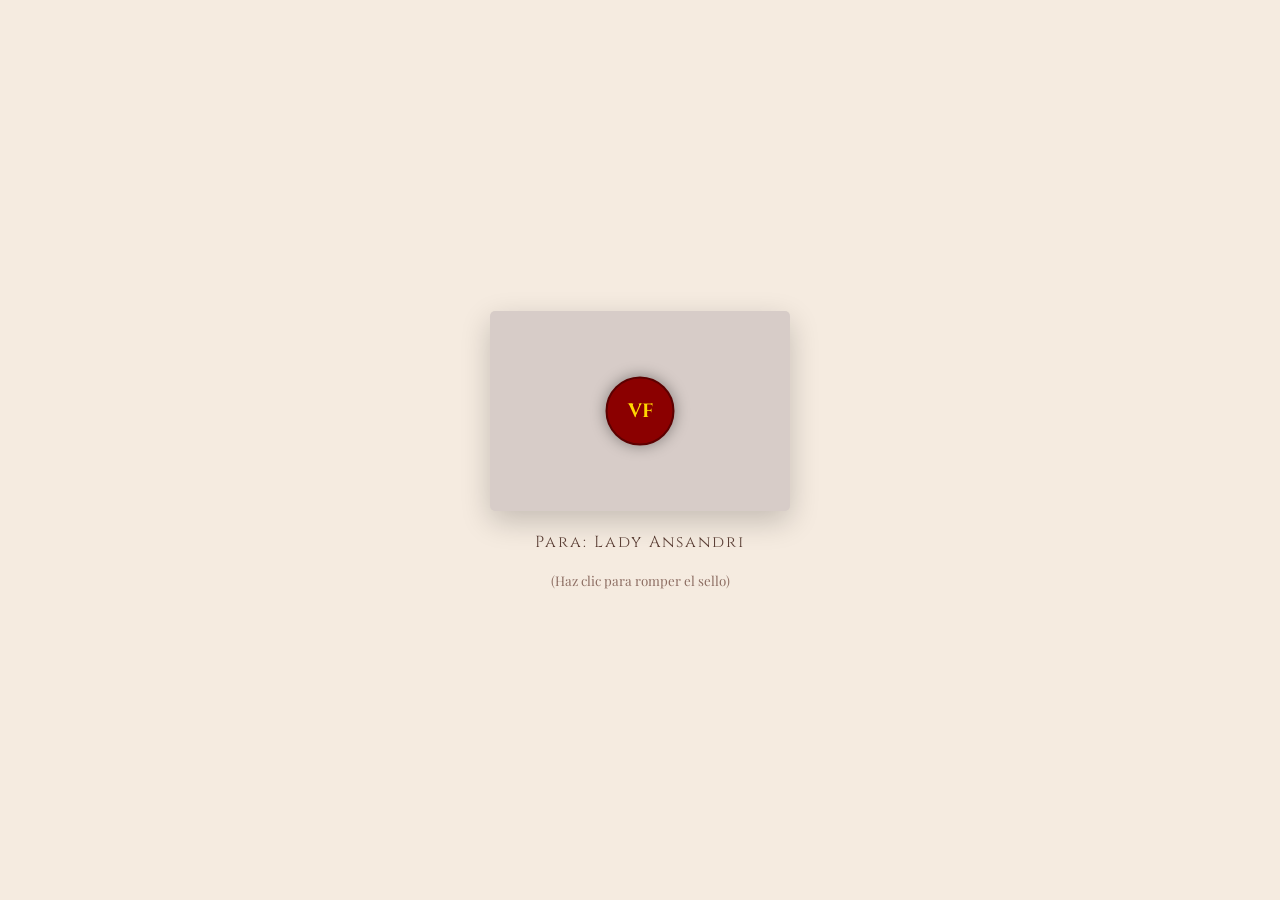
==== index.html @ 5187a6ae "Create index.html" ====
<!DOCTYPE html>
<html lang="es">
<head>
    <meta charset="UTF-8">
    <meta name="viewport" content="width=device-width, initial-scale=1.0">
    <title>Un comunicado del Vizconde Federico</title>
    <style>
        @import url('https://fonts.googleapis.com/css2?family=Cinzel:wght@400;700&family=Playfair+Display:ital,wght@0,400;0,700;1,400&family=Great+Vibes&display=swap');

        body {
            background-color: #f5ebe0;
            display: flex;
            justify-content: center;
            align-items: center;
            min-height: 100vh;
            margin: 0;
            overflow: hidden;
            font-family: 'Playfair Display', serif;
        }

        /* Estilo del Sobre */
        #envelope-container {
            cursor: pointer;
            transition: transform 0.5s;
            text-align: center;
            z-index: 10;
        }

        #envelope-container:hover {
            transform: scale(1.05);
        }

        .envelope {
            width: 300px;
            height: 200px;
            background-color: #d7ccc8;
            position: relative;
            border-radius: 5px;
            box-shadow: 0 10px 30px rgba(0,0,0,0.2);
            margin: 0 auto;
        }

        .seal {
            width: 65px;
            height: 65px;
            background-color: #8b0000;
            border-radius: 50%;
            position: absolute;
            top: 50%;
            left: 50%;
            transform: translate(-50%, -50%);
            border: 2px solid #5d0000;
            box-shadow: 0 0 15px rgba(0,0,0,0.4);
            display: flex;
            justify-content: center;
            align-items: center;
            color: #ffd700;
            font-family: 'Cinzel', serif;
            font-weight: bold;
            font-size: 1.2rem;
            z-index: 2;
        }

        /* Estilo de la Carta */
        #letter {
            display: none;
            background-color: #fff9f0;
            width: 90%;
            max-width: 450px;
            padding: 40px;
            border: 2px solid #5d4037;
            box-shadow: 0 0 25px rgba(0,0,0,0.15);
            text-align: center;
            animation: fadeIn 1.2s ease-out;
            position: relative;
        }

        .header h1 { 
            font-family: 'Cinzel', serif; 
            border-bottom: 2px solid #5d4037; 
            letter-spacing: 3px; 
            font-size: 1.4rem;
            margin-bottom: 5px;
        }

        .date { font-size: 0.8rem; text-transform: uppercase; margin-bottom: 20px; display: block; }

        .salutation { 
            font-family: 'Great Vibes', cursive; 
            font-size: 2.8rem; 
            margin-bottom: 20px; 
            display: block; 
            color: #3e2723;
        }

        .content p { line-height: 1.6; color: #3e2723; font-size: 1.05rem; }

        .question { 
            font-family: 'Cinzel', serif; 
            font-weight: bold; 
            font-size: 1.2rem; 
            margin: 25px 0; 
            border-top: 1px solid #d7ccc8; 
            border-bottom: 1px solid #d7ccc8; 
            padding: 15px 0; 
            color: #2c1e1a;
        }
        
        .btn-accept {
            background-color: #5d4037;
            color: white;
            padding: 12px 30px;
            border: none;
            font-family: 'Cinzel', serif;
            cursor: pointer;
            margin-top: 15px;
            transition: 0.3s;
        }

        .btn-accept:hover { background-color: #8d6e63; letter-spacing: 1px; }

        /* Pantalla Final */
        #reward {
            display: none;
            text-align: center;
            animation: scaleUp 0.8s cubic-bezier(0.175, 0.885, 0.32, 1.275) forwards;
        }

        #reward h2 { font-family: 'Great Vibes', cursive; font-size: 4.5rem; color: #8b0000; margin-bottom: 10px; }

        @keyframes fadeIn { from { opacity: 0; transform: translateY(30px); } to { opacity: 1; transform: translateY(0); } }
        @keyframes scaleUp { from { transform: scale(0.5); opacity: 0; } to { transform: scale(1); opacity: 1; } }

        .confetti { position: absolute; width: 12px; height: 12px; border-radius: 50%; pointer-events: none; }
    </style>
</head>
<body>

    <div id="envelope-container" onclick="openLetter()">
        <div class="envelope">
            <div class="seal">VF</div>
        </div>
        <p style="font-family: 'Cinzel'; margin-top: 20px; color: #5d4037; letter-spacing: 2px;">Para: Lady Ansandri</p>
        <small style="color: #8d6e63;">(Haz clic para romper el sello)</small>
    </div>

    <div id="letter">
        <div class="header">
            <h1>SOCIETY PAPER</h1>
            <span class="date">Londres, 14 de Febrero</span>
        </div>
        <div class="content">
            <span class="salutation">Mi queridísima Lady Ansandri,</span>
            <p>Se rumorea en todo el <i>ton</i> que el <b>Vizconde Federico</b> ha perdido finalmente la razón, pues su corazón ya no le pertenece a él, sino enteramente a usted.</p>
            <p>Mi afecto no conoce límites y mi admiración es el secreto peor guardado de la temporada. La amo y la quiero con una devoción que las palabras apenas pueden capturar.</p>
            <div class="question">¿Me concedería el honor de ser mi San Valentín?</div>
            <button class="btn-accept" onclick="showReward()">Aceptar con Honor</button>
        </div>
    </div>

    <div id="reward">
        <h2>¡Es un Sí!</h2>
        <p style="font-size: 1.3rem; color: #3e2723;">Has hecho al <b>Vizconde Federico</b> el hombre más afortunado del reino.</p>
        <div style="font-size: 60px; margin: 20px 0;">💎🌹🥂</div>
        <p style="font-style: italic; color: #5d4037;">Premio: Un beso eterno y una cita inolvidable reservada solo para ti.</p>
    </div>

    <script>
        function openLetter() {
            document.getElementById('envelope-container').style.display = 'none';
            document.getElementById('letter').style.display = 'block';
        }

        function showReward() {
            document.getElementById('letter').style.display = 'none';
            document.getElementById('reward').style.display = 'block';
            createConfetti();
        }

        function createConfetti() {
            for (let i = 0; i < 70; i++) {
                const confetti = document.createElement('div');
                confetti.classList.add('confetti');
                confetti.style.left = Math.random() * 100 + 'vw';
                confetti.style.top = '-10px';
                confetti.style.backgroundColor = ['#8b0000', '#ff69b4', '#ffd700', '#f5ebe0'][Math.floor(Math.random() * 4)];
                confetti.style.transform = `scale(${Math.random() * 1.5})`;
                document.body.appendChild(confetti);

                const animation = confetti.animate([
                    { transform: `translateY(0) rotate(0deg)`, opacity: 1 },
                    { transform: `translateY(110vh) rotate(${Math.random() * 1000}deg)`, opacity: 0 }
                ], { 
                    duration: 2500 + Math.random() * 3000, 
                    easing: 'cubic-bezier(0.25, 0.46, 0.45, 0.94)',
                    iterations: 1 
                });

                animation.onfinish = () => confetti.remove();
            }
        }
    </script>
</body>
</html>
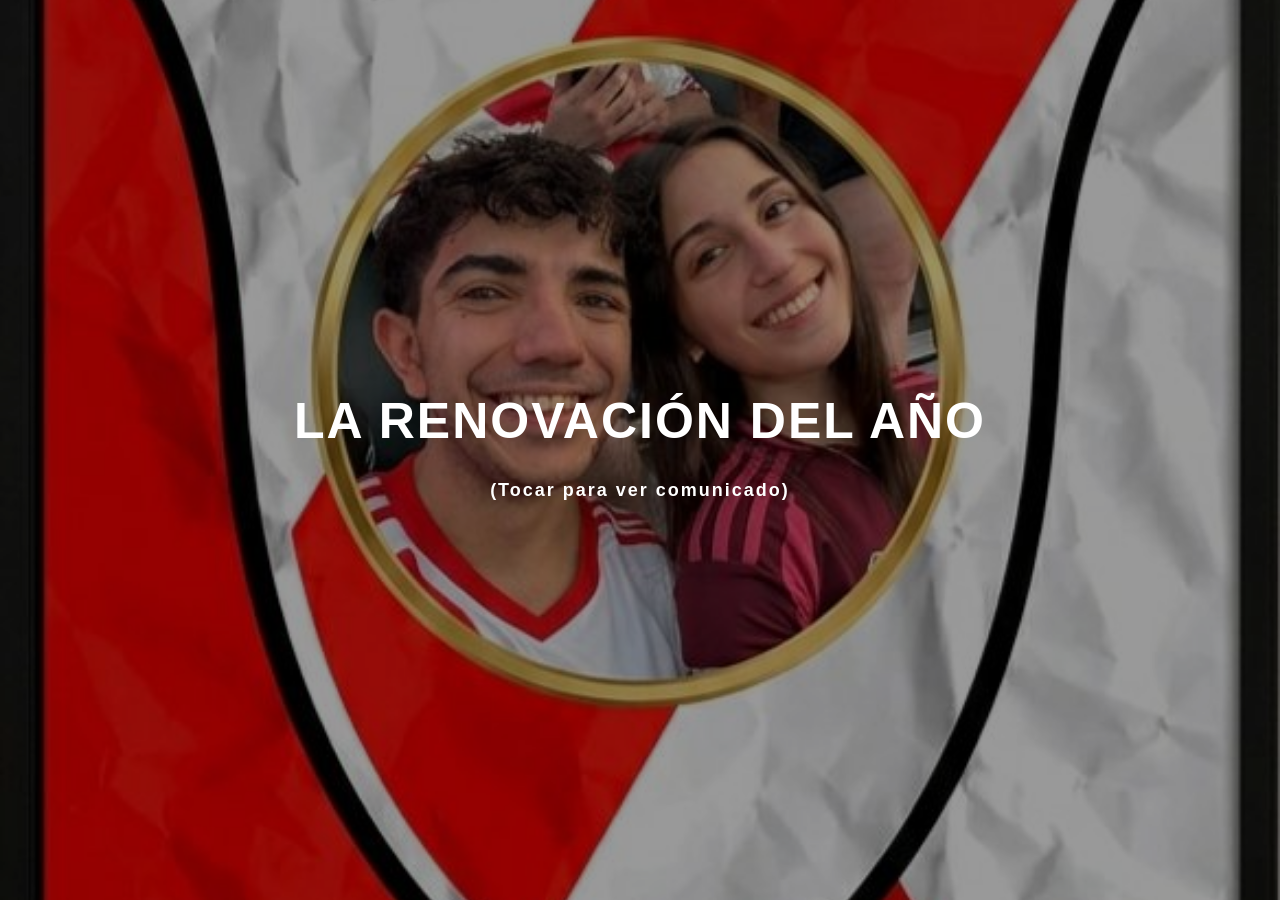
==== commit c0b2111b: "subo lo de cami" ====
--- a/index.html
+++ b/index.html
@@ -1,204 +1,184 @@
 <!DOCTYPE html>
 <html lang="es">
 <head>
-    <meta charset="UTF-8">
-    <meta name="viewport" content="width=device-width, initial-scale=1.0">
-    <title>Un comunicado del Vizconde Federico</title>
-    <style>
-        @import url('https://fonts.googleapis.com/css2?family=Cinzel:wght@400;700&family=Playfair+Display:ital,wght@0,400;0,700;1,400&family=Great+Vibes&display=swap');
+<meta charset="UTF-8">
+<meta name="viewport" content="width=device-width, initial-scale=1.0">
+<title>La Renovación del Año</title>
 
-        body {
-            background-color: #f5ebe0;
-            display: flex;
-            justify-content: center;
-            align-items: center;
-            min-height: 100vh;
-            margin: 0;
-            overflow: hidden;
-            font-family: 'Playfair Display', serif;
-        }
+<style>
+*{
+    margin:0;
+    padding:0;
+    box-sizing:border-box;
+    font-family: 'Segoe UI', sans-serif;
+}
 
-        /* Estilo del Sobre */
-        #envelope-container {
-            cursor: pointer;
-            transition: transform 0.5s;
-            text-align: center;
-            z-index: 10;
-        }
+body{
+    background:#000;
+    overflow-x:hidden;
+}
 
-        #envelope-container:hover {
-            transform: scale(1.05);
-        }
+/* PORTADA */
+.portada{
+    position:relative;
+    width:100%;
+    height:100vh;
+    background:url("./portada.jpeg") center/cover no-repeat;
+    display:flex;
+    justify-content:center;
+    align-items:center;
+    cursor:pointer;
+    transition:transform 0.6s ease;
+}
 
-        .envelope {
-            width: 300px;
-            height: 200px;
-            background-color: #d7ccc8;
-            position: relative;
-            border-radius: 5px;
-            box-shadow: 0 10px 30px rgba(0,0,0,0.2);
-            margin: 0 auto;
-        }
+.portada::after{
+    content:"";
+    position:absolute;
+    inset:0;
+    background:rgba(0,0,0,0.4);
+    transition:background 0.5s;
+}
 
-        .seal {
-            width: 65px;
-            height: 65px;
-            background-color: #8b0000;
-            border-radius: 50%;
-            position: absolute;
-            top: 50%;
-            left: 50%;
-            transform: translate(-50%, -50%);
-            border: 2px solid #5d0000;
-            box-shadow: 0 0 15px rgba(0,0,0,0.4);
-            display: flex;
-            justify-content: center;
-            align-items: center;
-            color: #ffd700;
-            font-family: 'Cinzel', serif;
-            font-weight: bold;
-            font-size: 1.2rem;
-            z-index: 2;
-        }
+.portada:hover{
+    transform:scale(1.02);
+}
 
-        /* Estilo de la Carta */
-        #letter {
-            display: none;
-            background-color: #fff9f0;
-            width: 90%;
-            max-width: 450px;
-            padding: 40px;
-            border: 2px solid #5d4037;
-            box-shadow: 0 0 25px rgba(0,0,0,0.15);
-            text-align: center;
-            animation: fadeIn 1.2s ease-out;
-            position: relative;
-        }
+.titulo-overlay{
+    position:relative;
+    z-index:2;
+    color:white;
+    text-align:center;
+    font-size:clamp(24px, 5vw, 50px);
+    font-weight:600;
+    letter-spacing:2px;
+    animation:fadeIn 2s ease forwards;
+}
 
-        .header h1 { 
-            font-family: 'Cinzel', serif; 
-            border-bottom: 2px solid #5d4037; 
-            letter-spacing: 3px; 
-            font-size: 1.4rem;
-            margin-bottom: 5px;
-        }
+/* MODAL */
+.modal{
+    position:fixed;
+    inset:0;
+    z-index: 3;
+    background:rgba(0,0,0,0.85);
+    display:flex;
+    justify-content:center;
+    align-items:center;
+    padding:20px;
+    opacity:0;
+    visibility:hidden;
+    transition:opacity 0.5s ease;
+}
 
-        .date { font-size: 0.8rem; text-transform: uppercase; margin-bottom: 20px; display: block; }
+.modal.active{
+    opacity:1;
+    visibility:visible;
+}
 
-        .salutation { 
-            font-family: 'Great Vibes', cursive; 
-            font-size: 2.8rem; 
-            margin-bottom: 20px; 
-            display: block; 
-            color: #3e2723;
-        }
+.contenido{
+    background:white;
+    max-width:800px;
+    width:100%;
+    padding:40px 30px;
+    border-radius:20px;
+    text-align:center;
+    animation:slideUp 0.8s ease;
+}
 
-        .content p { line-height: 1.6; color: #3e2723; font-size: 1.05rem; }
+.contenido h1{
+    font-size:clamp(24px, 4vw, 38px);
+    margin-bottom:20px;
+}
 
-        .question { 
-            font-family: 'Cinzel', serif; 
-            font-weight: bold; 
-            font-size: 1.2rem; 
-            margin: 25px 0; 
-            border-top: 1px solid #d7ccc8; 
-            border-bottom: 1px solid #d7ccc8; 
-            padding: 15px 0; 
-            color: #2c1e1a;
-        }
-        
-        .btn-accept {
-            background-color: #5d4037;
-            color: white;
-            padding: 12px 30px;
-            border: none;
-            font-family: 'Cinzel', serif;
-            cursor: pointer;
-            margin-top: 15px;
-            transition: 0.3s;
-        }
+.contenido p{
+    font-size:clamp(16px, 2.5vw, 20px);
+    line-height:1.6;
+    margin-bottom:20px;
+}
 
-        .btn-accept:hover { background-color: #8d6e63; letter-spacing: 1px; }
+.cerrar{
+    margin-top:10px;
+    background:#c40000;
+    color:white;
+    border:none;
+    padding:10px 20px;
+    border-radius:50px;
+    cursor:pointer;
+    transition:background 0.3s;
+}
 
-        /* Pantalla Final */
-        #reward {
-            display: none;
-            text-align: center;
-            animation: scaleUp 0.8s cubic-bezier(0.175, 0.885, 0.32, 1.275) forwards;
-        }
+.cerrar:hover{
+    background:#900000;
+}
 
-        #reward h2 { font-family: 'Great Vibes', cursive; font-size: 4.5rem; color: #8b0000; margin-bottom: 10px; }
+/* ANIMACIONES */
+@keyframes fadeIn{
+    from{opacity:0; transform:translateY(20px);}
+    to{opacity:1; transform:translateY(0);}
+}
 
-        @keyframes fadeIn { from { opacity: 0; transform: translateY(30px); } to { opacity: 1; transform: translateY(0); } }
-        @keyframes scaleUp { from { transform: scale(0.5); opacity: 0; } to { transform: scale(1); opacity: 1; } }
+@keyframes slideUp{
+    from{transform:translateY(50px); opacity:0;}
+    to{transform:translateY(0); opacity:1;}
+}
 
-        .confetti { position: absolute; width: 12px; height: 12px; border-radius: 50%; pointer-events: none; }
-    </style>
+/* RESPONSIVE EXTRA */
+@media(max-width:600px){
+    .contenido{
+        padding:25px 20px;
+    }
+}
+
+</style>
 </head>
 <body>
 
-    <div id="envelope-container" onclick="openLetter()">
-        <div class="envelope">
-            <div class="seal">VF</div>
-        </div>
-        <p style="font-family: 'Cinzel'; margin-top: 20px; color: #5d4037; letter-spacing: 2px;">Para: Lady Ansandri</p>
-        <small style="color: #8d6e63;">(Haz clic para romper el sello)</small>
+<div class="portada" onclick="abrirModal()">
+    <div class="titulo-overlay">
+        LA RENOVACIÓN DEL AÑO
+        <br><small style="font-size:18px;">(Tocar para ver comunicado)</small>
     </div>
+</div>
 
-    <div id="letter">
-        <div class="header">
-            <h1>SOCIETY PAPER</h1>
-            <span class="date">Londres, 14 de Febrero</span>
-        </div>
-        <div class="content">
-            <span class="salutation">Mi queridísima Lady Ansandri,</span>
-            <p>Se rumorea en todo el <i>ton</i> que el <b>Vizconde Federico</b> ha perdido finalmente la razón, pues su corazón ya no le pertenece a él, sino enteramente a usted.</p>
-            <p>Mi afecto no conoce límites y mi admiración es el secreto peor guardado de la temporada. La amo y la quiero con una devoción que las palabras apenas pueden capturar.</p>
-            <div class="question">¿Me concedería el honor de ser mi San Valentín?</div>
-            <button class="btn-accept" onclick="showReward()">Aceptar con Honor</button>
-        </div>
+<div class="modal" id="modal">
+    <div class="contenido">
+        <h1>LA RENOVACIÓN DEL AÑO</h1>
+        <p>
+        Se informa a toda la comunidad que el jugador estrella, <strong>Mateo Salinas</strong>, 
+        ha decidido renovar su contrato con el equipo <strong>Mi Monumental Corazón</strong> 
+        por una temporada más.
+        </p>
+
+        <p>
+        Tras alcanzar los 24 años en un estado físico e intelectual impecable 
+        (confirmado por sus proyecciones de Actuario y el control de calidad de Renault), 
+        el club ha decidido continuar con su jugador estrella.
+        </p>
+
+        <p>
+        Como prima por fichaje, se ha programado un almuerzo de gala para celebrar este acuerdo histórico.
+        </p>
+
+        <p>
+        <strong>Sede:</strong> Cuenta Ganado, Parque Leloir.
+        </p>
+
+        <p>
+        Confirmar asistencia con un beso.
+        </p>
+
+        <button class="cerrar" onclick="cerrarModal()">Cerrar</button>
     </div>
+</div>
 
-    <div id="reward">
-        <h2>¡Es un Sí!</h2>
-        <p style="font-size: 1.3rem; color: #3e2723;">Has hecho al <b>Vizconde Federico</b> el hombre más afortunado del reino.</p>
-        <div style="font-size: 60px; margin: 20px 0;">💎🌹🥂</div>
-        <p style="font-style: italic; color: #5d4037;">Premio: Un beso eterno y una cita inolvidable reservada solo para ti.</p>
-    </div>
+<script>
+function abrirModal(){
+    document.getElementById("modal").classList.add("active");
+}
 
-    <script>
-        function openLetter() {
-            document.getElementById('envelope-container').style.display = 'none';
-            document.getElementById('letter').style.display = 'block';
-        }
+function cerrarModal(){
+    document.getElementById("modal").classList.remove("active");
+}
+</script>
 
-        function showReward() {
-            document.getElementById('letter').style.display = 'none';
-            document.getElementById('reward').style.display = 'block';
-            createConfetti();
-        }
-
-        function createConfetti() {
-            for (let i = 0; i < 70; i++) {
-                const confetti = document.createElement('div');
-                confetti.classList.add('confetti');
-                confetti.style.left = Math.random() * 100 + 'vw';
-                confetti.style.top = '-10px';
-                confetti.style.backgroundColor = ['#8b0000', '#ff69b4', '#ffd700', '#f5ebe0'][Math.floor(Math.random() * 4)];
-                confetti.style.transform = `scale(${Math.random() * 1.5})`;
-                document.body.appendChild(confetti);
-
-                const animation = confetti.animate([
-                    { transform: `translateY(0) rotate(0deg)`, opacity: 1 },
-                    { transform: `translateY(110vh) rotate(${Math.random() * 1000}deg)`, opacity: 0 }
-                ], { 
-                    duration: 2500 + Math.random() * 3000, 
-                    easing: 'cubic-bezier(0.25, 0.46, 0.45, 0.94)',
-                    iterations: 1 
-                });
-
-                animation.onfinish = () => confetti.remove();
-            }
-        }
-    </script>
 </body>
 </html>
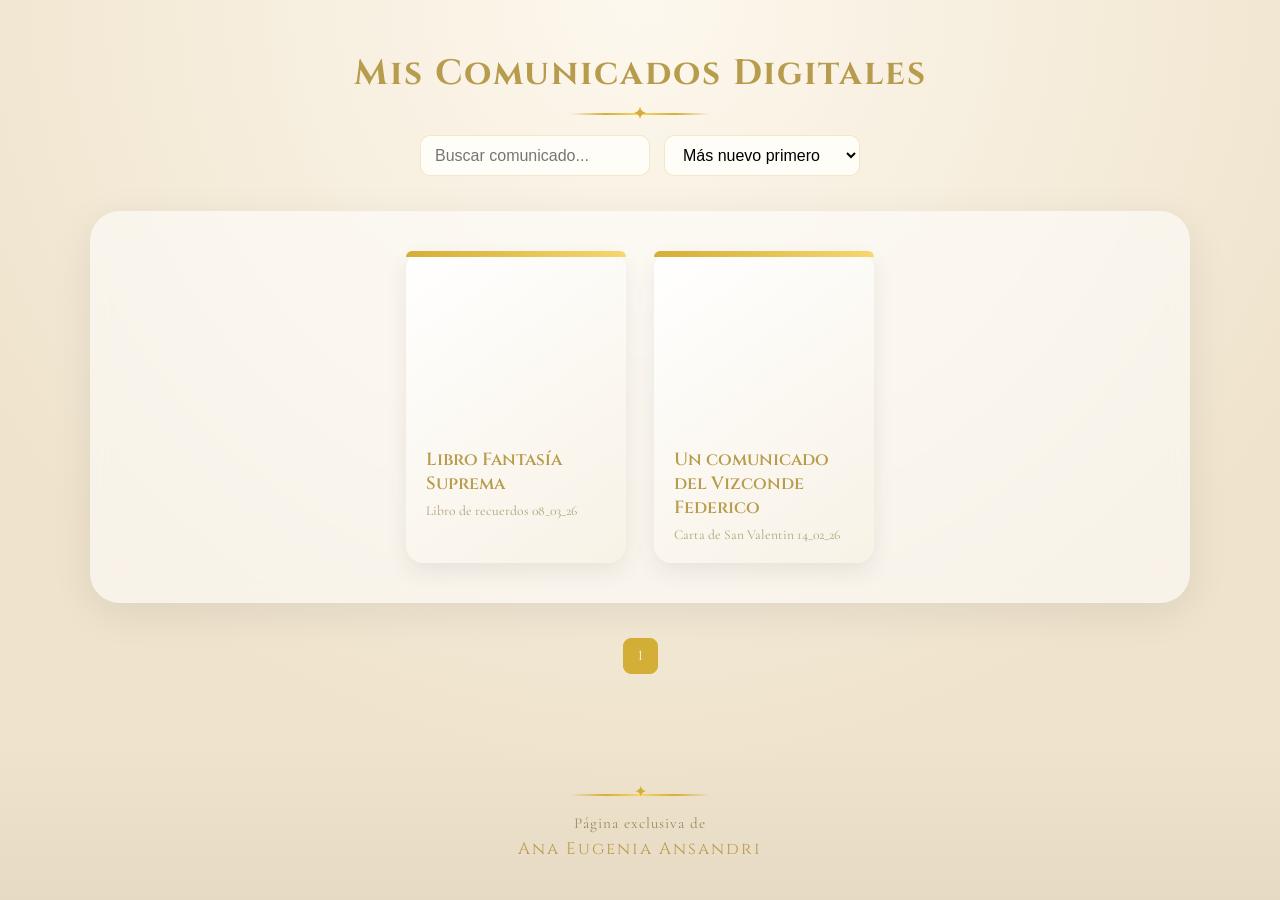
==== commit 8abfdb5c: "deje listo para que las cosas se lancen el dia del lanzamiento" ====
--- a/index.html
+++ b/index.html
@@ -3,181 +3,427 @@
 <head>
 <meta charset="UTF-8">
 <meta name="viewport" content="width=device-width, initial-scale=1.0">
-<title>La Renovación del Año</title>
+<title>Mis Comunicados Digitales</title>
+
+<link href="https://fonts.googleapis.com/css2?family=Cinzel:wght@400;600;700&family=Cormorant+Garamond:wght@400;500&display=swap" rel="stylesheet">
 
 <style>
-*{
-    margin:0;
-    padding:0;
-    box-sizing:border-box;
-    font-family: 'Segoe UI', sans-serif;
-}
+*{box-sizing:border-box}
 
 body{
-    background:#000;
-    overflow-x:hidden;
-}
-
-/* PORTADA */
-.portada{
-    position:relative;
-    width:100%;
-    height:100vh;
-    background:url("./portada.jpeg") center/cover no-repeat;
-    display:flex;
-    justify-content:center;
-    align-items:center;
-    cursor:pointer;
-    transition:transform 0.6s ease;
-}
-
-.portada::after{
-    content:"";
-    position:absolute;
-    inset:0;
-    background:rgba(0,0,0,0.4);
-    transition:background 0.5s;
-}
-
-.portada:hover{
-    transform:scale(1.02);
-}
-
-.titulo-overlay{
-    position:relative;
-    z-index:2;
-    color:white;
-    text-align:center;
-    font-size:clamp(24px, 5vw, 50px);
-    font-weight:600;
-    letter-spacing:2px;
-    animation:fadeIn 2s ease forwards;
-}
-
-/* MODAL */
-.modal{
-    position:fixed;
-    inset:0;
-    z-index: 3;
-    background:rgba(0,0,0,0.85);
-    display:flex;
-    justify-content:center;
-    align-items:center;
-    padding:20px;
-    opacity:0;
-    visibility:hidden;
-    transition:opacity 0.5s ease;
-}
-
-.modal.active{
-    opacity:1;
-    visibility:visible;
-}
-
-.contenido{
-    background:white;
-    max-width:800px;
-    width:100%;
-    padding:40px 30px;
-    border-radius:20px;
-    text-align:center;
-    animation:slideUp 0.8s ease;
-}
-
-.contenido h1{
-    font-size:clamp(24px, 4vw, 38px);
-    margin-bottom:20px;
-}
-
-.contenido p{
-    font-size:clamp(16px, 2.5vw, 20px);
-    line-height:1.6;
-    margin-bottom:20px;
-}
-
-.cerrar{
-    margin-top:10px;
-    background:#c40000;
-    color:white;
-    border:none;
-    padding:10px 20px;
-    border-radius:50px;
-    cursor:pointer;
-    transition:background 0.3s;
-}
-
-.cerrar:hover{
-    background:#900000;
-}
-
-/* ANIMACIONES */
-@keyframes fadeIn{
-    from{opacity:0; transform:translateY(20px);}
-    to{opacity:1; transform:translateY(0);}
-}
-
-@keyframes slideUp{
-    from{transform:translateY(50px); opacity:0;}
-    to{transform:translateY(0); opacity:1;}
-}
-
-/* RESPONSIVE EXTRA */
-@media(max-width:600px){
-    .contenido{
-        padding:25px 20px;
-    }
-}
-
+  margin:0;
+  min-height:100vh;
+  font-family:'Cormorant Garamond',serif;
+  background: radial-gradient(circle at top, #fdf8ee 0%, #efe3cc 70%);
+  display:flex;
+  flex-direction:column;
+  align-items:center;
+  color:#2b2b2b;
+}
+
+/* HEADER */
+
+h1{
+  font-family:'Cinzel',serif;
+  font-size:2.2rem;
+  margin:50px 0 20px 0;
+  color:#b89c4e;
+  letter-spacing:2px;
+  text-align:center;
+  position:relative;
+}
+
+h1::after{
+  content:"";
+  display:block;
+  width:140px;
+  height:2px;
+  margin:16px auto 0 auto;
+  background:linear-gradient(90deg, transparent, #d4af37, #f5d76e, #d4af37, transparent);
+  position:relative;
+}
+
+h1::before{
+  content:"✦";
+  z-index: 1;
+  position:absolute;
+  left:50%;
+  transform:translateX(-50%);
+  bottom:-10px;
+  font-size:1rem;
+  color:#d4af37;
+}
+
+/* FILTROS */
+
+.filtros{
+  display:flex;
+  justify-content:center;
+  gap:14px;
+  flex-wrap:wrap;
+  margin-bottom:35px;
+  width:100%;
+  max-width:900px;
+  padding:0 15px;
+}
+
+.filtros input,
+.filtros select{
+  padding:10px 14px;
+  border-radius:10px;
+  border:1px solid #e7c87a66;
+  font-size:1rem;
+  background:#fffdf8;
+  transition:.2s;
+}
+
+.filtros input:focus,
+.filtros select:focus{
+  outline:none;
+  border-color:#d4af37;
+  box-shadow:0 0 0 2px #d4af3722;
+}
+
+/* CONTENEDOR */
+
+.libros{
+  display:flex;
+  flex-wrap:wrap;
+  gap:28px;
+  justify-content:center;
+  width:100%;
+  max-width:1100px;
+  padding:40px;
+  background:rgba(255,255,255,0.55);
+  backdrop-filter:blur(8px);
+  border-radius:30px;
+  box-shadow:0 10px 40px rgba(0,0,0,0.08);
+}
+
+/* TARJETA */
+
+.libro{
+  background:linear-gradient(145deg,#ffffff,#f8f2e6);
+  border-radius:18px;
+  padding:20px;
+  width:220px;
+  cursor:pointer;
+  position:relative;
+  transition:.3s;
+  box-shadow:0 8px 22px rgba(0,0,0,0.08);
+}
+
+.libro::before{
+  content:"";
+  position:absolute;
+  top:0;
+  left:0;
+  height:6px;
+  width:100%;
+  background:linear-gradient(90deg,#d4af37,#f5d76e);
+  border-radius:18px 18px 0 0;
+}
+
+.libro:hover{
+  transform:translateY(-6px);
+  box-shadow:0 18px 38px rgba(0,0,0,0.12);
+}
+
+.libro img{
+  width:100%;
+  height:160px;
+  object-fit:cover;
+  border-radius:12px;
+  margin-bottom:12px;
+}
+
+.libro-title{
+  font-family:'Cinzel',serif;
+  font-size:1.1rem;
+  color:#b89c4e;
+  margin-bottom:6px;
+  font-weight:600;
+}
+
+.libro-path{
+  font-size:.85rem;
+  color:#9c8b5e;
+  opacity:.8;
+  word-break:break-word;
+}
+
+.nuevo{
+  position:absolute;
+  top:12px;
+  right:12px;
+  background:#d4af37;
+  color:#fff;
+  font-size:.7rem;
+  padding:5px 10px;
+  border-radius:20px;
+  font-weight:600;
+}
+
+/* PAGINACION */
+
+.paginacion{
+  margin:35px 0 60px 0;
+  display:flex;
+  gap:10px;
+  flex-wrap:wrap;
+  justify-content:center;
+}
+
+.paginacion button{
+  padding:8px 14px;
+  border-radius:8px;
+  border:1px solid #d4af37;
+  background:white;
+  cursor:pointer;
+  transition:.2s;
+  font-family:'Cinzel',serif;
+}
+
+.paginacion button:hover{
+  background:#d4af37;
+  color:white;
+}
+
+.paginacion button.activa{
+  background:#d4af37;
+  color:white;
+}
+
+.paginacion button:disabled{
+  opacity:.4;
+  cursor:default;
+}
+.footer{
+  margin-top:auto;
+  width:100%;
+  text-align:center;
+  padding:50px 20px 40px 20px;
+  position:relative;
+  background:linear-gradient(180deg, transparent, rgba(0,0,0,0.04));
+}
+
+.footer-ornamento{
+  width:140px;
+  height:2px;
+  margin:0 auto 18px auto;
+  background:linear-gradient(90deg, transparent, #d4af37, #f5d76e, #d4af37, transparent);
+  position:relative;
+}
+
+.footer-ornamento::after{
+  content:"✦";
+  position:absolute;
+  left:50%;
+  transform:translateX(-50%);
+  top:-12px;
+  font-size:1rem;
+  color:#d4af37;
+}
+
+.footer-texto{
+  font-family:'Cormorant Garamond',serif;
+  font-size:.95rem;
+  letter-spacing:1px;
+  color:#9c8b5e;
+}
+
+.footer-texto span{
+  display:block;
+  margin-top:6px;
+  font-family:'Cinzel',serif;
+  font-size:1.05rem;
+  letter-spacing:2px;
+  color:#b89c4e;
+}
 </style>
 </head>
+
 <body>
 
-<div class="portada" onclick="abrirModal()">
-    <div class="titulo-overlay">
-        LA RENOVACIÓN DEL AÑO
-        <br><small style="font-size:18px;">(Tocar para ver comunicado)</small>
-    </div>
+<h1>Mis Comunicados Digitales</h1>
+
+<div class="filtros">
+  <input id="busqueda" type="text" placeholder="Buscar comunicado...">
+  <select id="ordenar">
+    <option value="fecha-desc">Más nuevo primero</option>
+    <option value="fecha-asc">Más antiguo primero</option>
+    <option value="nombre-asc">Nombre A-Z</option>
+    <option value="nombre-desc">Nombre Z-A</option>
+  </select>
 </div>
 
-<div class="modal" id="modal">
-    <div class="contenido">
-        <h1>LA RENOVACIÓN DEL AÑO</h1>
-        <p>
-        Se informa a toda la comunidad que el jugador estrella, <strong>Mateo Salinas</strong>, 
-        ha decidido renovar su contrato con el equipo <strong>Mi Monumental Corazón</strong> 
-        por una temporada más.
-        </p>
-
-        <p>
-        Tras alcanzar los 24 años en un estado físico e intelectual impecable 
-        (confirmado por sus proyecciones de Actuario y el control de calidad de Renault), 
-        el club ha decidido continuar con su jugador estrella.
-        </p>
-
-        <p>
-        Como prima por fichaje, se ha programado un almuerzo de gala para celebrar este acuerdo histórico.
-        </p>
-
-        <p>
-        <strong>Sede:</strong> Cuenta Ganado, Parque Leloir.
-        </p>
-
-        <p>
-        Confirmar asistencia con un beso.
-        </p>
-
-        <button class="cerrar" onclick="cerrarModal()">Cerrar</button>
-    </div>
-</div>
-
+<div class="libros" id="libros"></div>
+<div class="paginacion" id="paginacion"></div>
+
+<footer class="footer">
+  <div class="footer-ornamento"></div>
+  <div class="footer-texto">
+    Página exclusiva de<br>
+    <span>Ana Eugenia Ansandri</span>
+  </div>
+</footer>
 <script>
-function abrirModal(){
-    document.getElementById("modal").classList.add("active");
-}
-
-function cerrarModal(){
-    document.getElementById("modal").classList.remove("active");
-}
+const librosPorPagina = 4;
+let paginaActual = 1;
+
+const carpetas = [
+  { path: 'Carta de San Valentin 14_02_26', fecha: '14_02_26' },
+  { path: 'Libro de recuerdos 08_03_26', fecha: '08_03_26' }
+];
+
+function fechasCercanas(){
+  const hoy=new Date();
+  const fechas=[];
+  for(let i=-1;i<=1;i++){
+    const f=new Date(hoy);
+    f.setDate(hoy.getDate()+i);
+    let d=f.getDate().toString().padStart(2,'0');
+    let m=(f.getMonth()+1).toString().padStart(2,'0');
+    let a=f.getFullYear().toString().slice(-2);
+    fechas.push(`${d}_${m}_${a}`);
+  }
+  return fechas;
+}
+
+async function getTituloDeIndex(ruta){
+  try{
+    const resp=await fetch(ruta);
+    const html=await resp.text();
+    const match=html.match(/<title>(.*?)<\/title>/i);
+    return match?match[1]:'Sin título';
+  }catch{return 'Sin título'}
+}
+
+let carpetasConTitulo=[];
+
+async function cargarTitulos(){
+  carpetasConTitulo=[];
+  for(const carpeta of carpetas){
+    const indexPath=`${carpeta.path}/index.html`;
+    const titulo=await getTituloDeIndex(indexPath);
+    carpetasConTitulo.push({...carpeta,titulo});
+  }
+}
+
+function obtenerListaFiltrada(){
+  let filtro=document.getElementById('busqueda').value.toLowerCase();
+  let orden=document.getElementById('ordenar').value;
+  const hoy=new Date();
+  hoy.setHours(0,0,0,0);
+
+  // Función para convertir 'dd_mm_aa' a Date
+  function fechaStrADate(str){
+    const [d,m,a]=str.split('_');
+    // Asume años 2000+
+    return new Date(2000+parseInt(a),parseInt(m)-1,parseInt(d));
+  }
+
+  let lista=carpetasConTitulo.filter(c=>{
+    const coincideBusqueda = c.path.toLowerCase().includes(filtro) || c.titulo.toLowerCase().includes(filtro);
+    const fechaComunicado = fechaStrADate(c.fecha);
+    // Mostrar si la fecha del comunicado es menor o igual a hoy
+    const esPasadoOHoy = fechaComunicado <= hoy;
+    return coincideBusqueda && esPasadoOHoy;
+  });
+
+  lista.sort((a,b)=>{
+    const fechaA = fechaStrADate(a.fecha);
+    const fechaB = fechaStrADate(b.fecha);
+    // Priorizar el comunicado del día
+    if(fechaA.getTime()===hoy.getTime() && fechaB.getTime()!==hoy.getTime()) return -1;
+    if(fechaB.getTime()===hoy.getTime() && fechaA.getTime()!==hoy.getTime()) return 1;
+
+    // Luego aplicar orden seleccionado
+    if(orden==='fecha-desc') return fechaB-fechaA;
+    if(orden==='fecha-asc') return fechaA-fechaB;
+    if(orden==='nombre-asc') return a.path.localeCompare(b.path);
+    if(orden==='nombre-desc') return b.path.localeCompare(a.path);
+    return 0;
+  });
+
+  return lista;
+}
+
+function renderLibros(){
+  const cont=document.getElementById('libros');
+  cont.innerHTML='';
+  const hoy=new Date();
+  let d=hoy.getDate().toString().padStart(2,'0');
+  let m=(hoy.getMonth()+1).toString().padStart(2,'0');
+  let a=hoy.getFullYear().toString().slice(-2);
+  const fechaHoy=`${d}_${m}_${a}`;
+
+  const lista=obtenerListaFiltrada();
+  const inicio=(paginaActual-1)*librosPorPagina;
+  const fin=inicio+librosPorPagina;
+  const pagina=lista.slice(inicio,fin);
+
+  for(const carpeta of pagina){
+    const indexPath=`${carpeta.path}/index.html`;
+    let etiqueta = '';
+    if(carpeta.fecha === fechaHoy){
+      etiqueta = '<div class="nuevo">LANZAMIENTO</div>';
+    }
+    // Si quieres mantener la etiqueta NUEVO para comunicados recientes, puedes agregar lógica aquí
+
+    const div=document.createElement('div');
+    div.className='libro';
+    div.onclick=()=>window.location.href=indexPath;
+
+    div.innerHTML=`
+      <img src="${carpeta.path}/portada.jpg" 
+           onerror="this.src='https://picsum.photos/300/200?grayscale'">
+      <div class="libro-title">${carpeta.titulo}</div>
+      <div class="libro-path">${carpeta.path}</div>
+      ${etiqueta}
+    `;
+
+    cont.appendChild(div);
+  }
+
+  renderPaginacion(lista.length);
+}
+
+function renderPaginacion(total){
+  const cont=document.getElementById('paginacion');
+  cont.innerHTML='';
+
+  const totalPaginas=Math.ceil(total/librosPorPagina);
+
+  for(let i=1;i<=totalPaginas;i++){
+    const btn=document.createElement('button');
+    btn.textContent=i;
+    if(i===paginaActual) btn.classList.add('activa');
+    btn.onclick=()=>{
+      paginaActual=i;
+      renderLibros();
+      window.scrollTo({top:0,behavior:'smooth'});
+    };
+    cont.appendChild(btn);
+  }
+}
+
+async function init(){
+  await cargarTitulos();
+  renderLibros();
+}
+
+document.getElementById('busqueda').addEventListener('input',()=>{
+  paginaActual=1;
+  renderLibros();
+});
+
+document.getElementById('ordenar').addEventListener('change',()=>{
+  paginaActual=1;
+  renderLibros();
+});
+
+init();
 </script>
 
 </body>
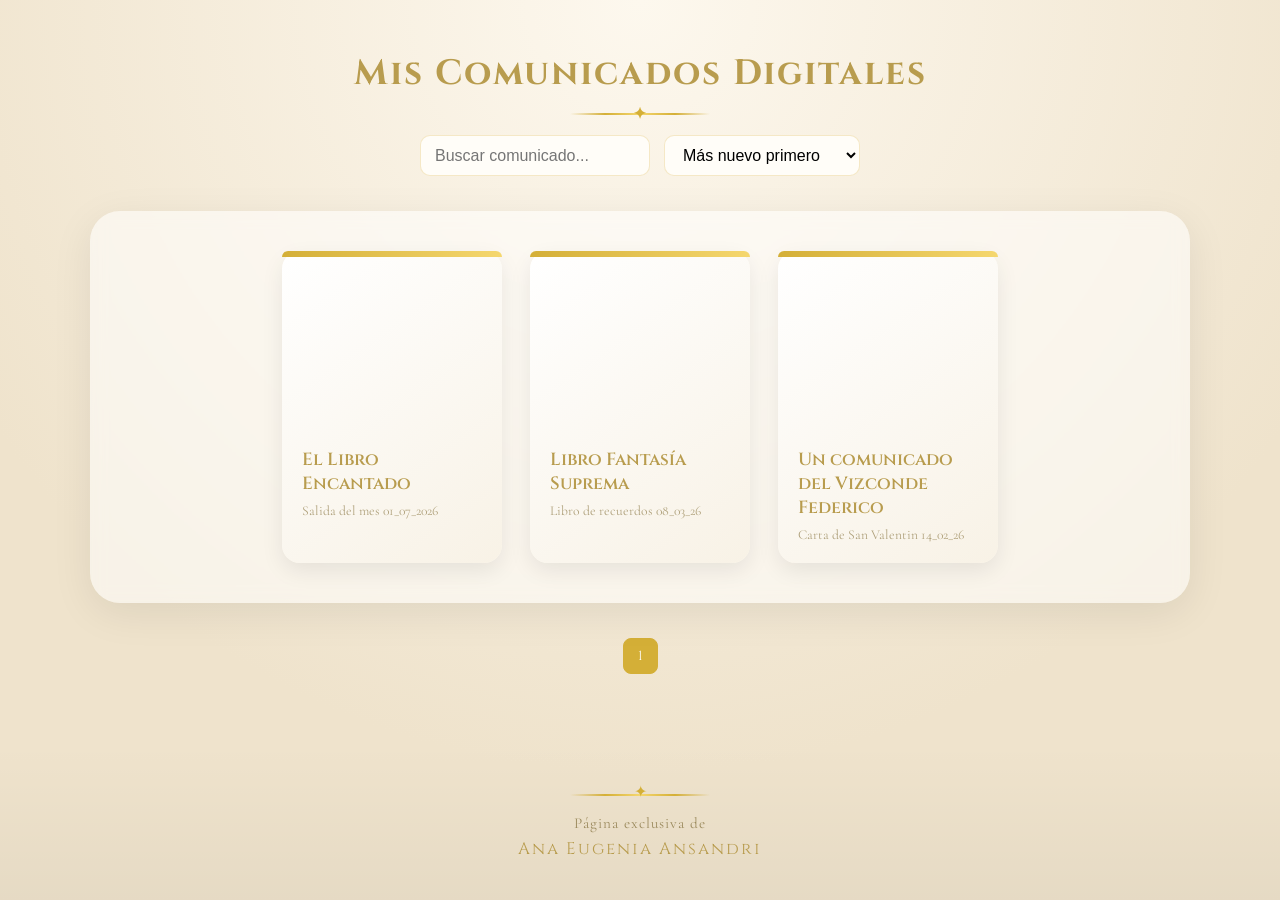
==== commit 02361194: "salida del mes" ====
--- a/index.html
+++ b/index.html
@@ -273,7 +273,8 @@
 
 const carpetas = [
   { path: 'Carta de San Valentin 14_02_26', fecha: '14_02_26' },
-  { path: 'Libro de recuerdos 08_03_26', fecha: '08_03_26' }
+  { path: 'Libro de recuerdos 08_03_26', fecha: '08_03_26' },
+  { path: 'Salida del mes 01_07_2026', fecha: '31_07_26' }
 ];
 
 function fechasCercanas(){
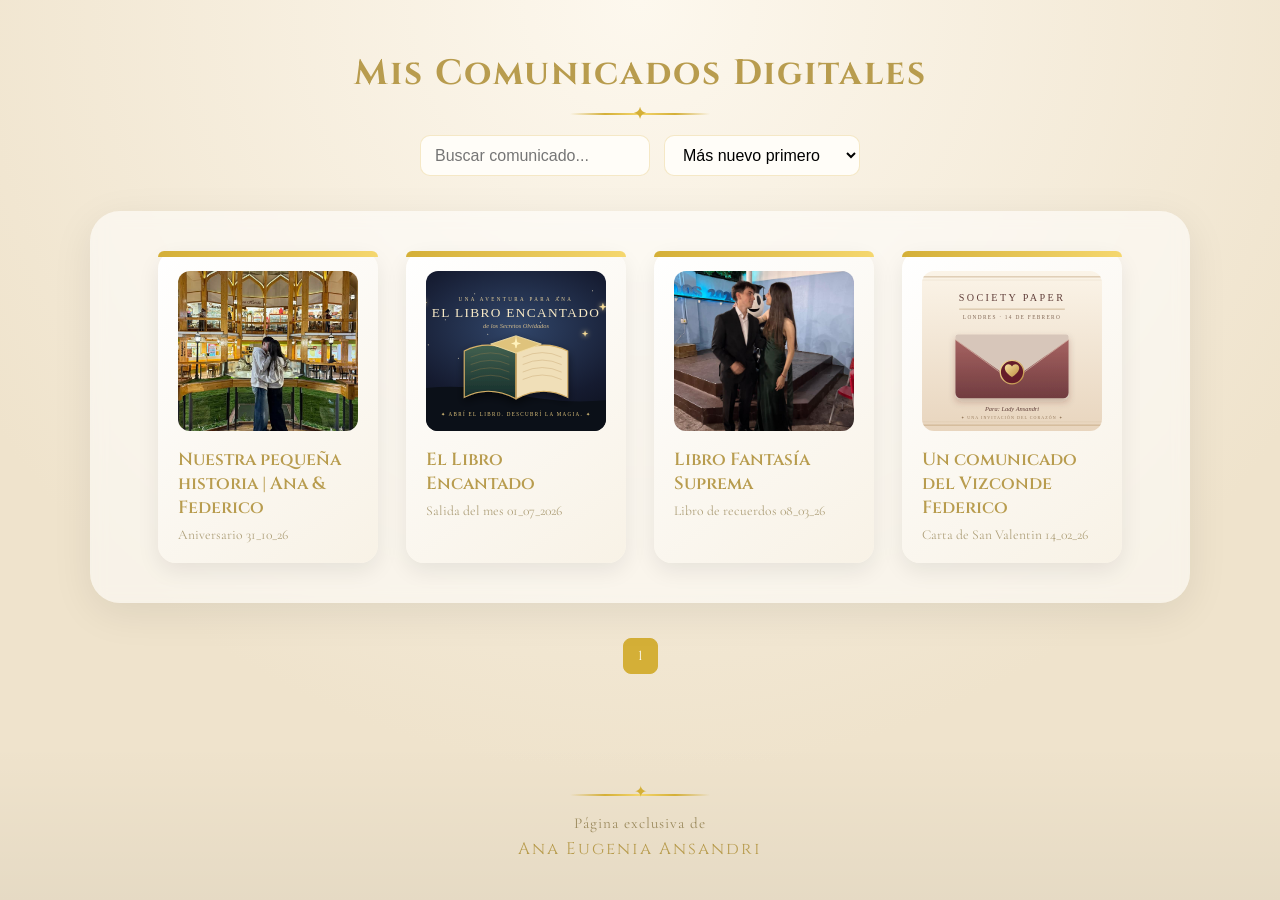
==== commit 20166f3a: "Aniversario" ====
--- a/index.html
+++ b/index.html
@@ -272,9 +272,10 @@
 let paginaActual = 1;
 
 const carpetas = [
-  { path: 'Carta de San Valentin 14_02_26', fecha: '14_02_26' },
-  { path: 'Libro de recuerdos 08_03_26', fecha: '08_03_26' },
-  { path: 'Salida del mes 01_07_2026', fecha: '31_07_26' }
+  { path: 'Carta de San Valentin 14_02_26', fecha: '14_02_26', portada: 'Carta de San Valentin 14_02_26/portada.svg' },
+  { path: 'Libro de recuerdos 08_03_26', fecha: '08_03_26', portada: 'Libro de recuerdos 08_03_26/Multimedia/graduacion.jpeg' },
+  { path: 'Salida del mes 01_07_2026', fecha: '31_07_26', portada: 'Salida del mes 01_07_2026/portada.svg' },
+  { path: 'Aniversario 31_10_26', fecha: '31_10_26' }
 ];
 
 function fechasCercanas(){
@@ -377,7 +378,7 @@
     div.onclick=()=>window.location.href=indexPath;
 
     div.innerHTML=`
-      <img src="${carpeta.path}/portada.jpg" 
+      <img src="${carpeta.portada || `${carpeta.path}/portada.jpg`}"
            onerror="this.src='https://picsum.photos/300/200?grayscale'">
       <div class="libro-title">${carpeta.titulo}</div>
       <div class="libro-path">${carpeta.path}</div>
